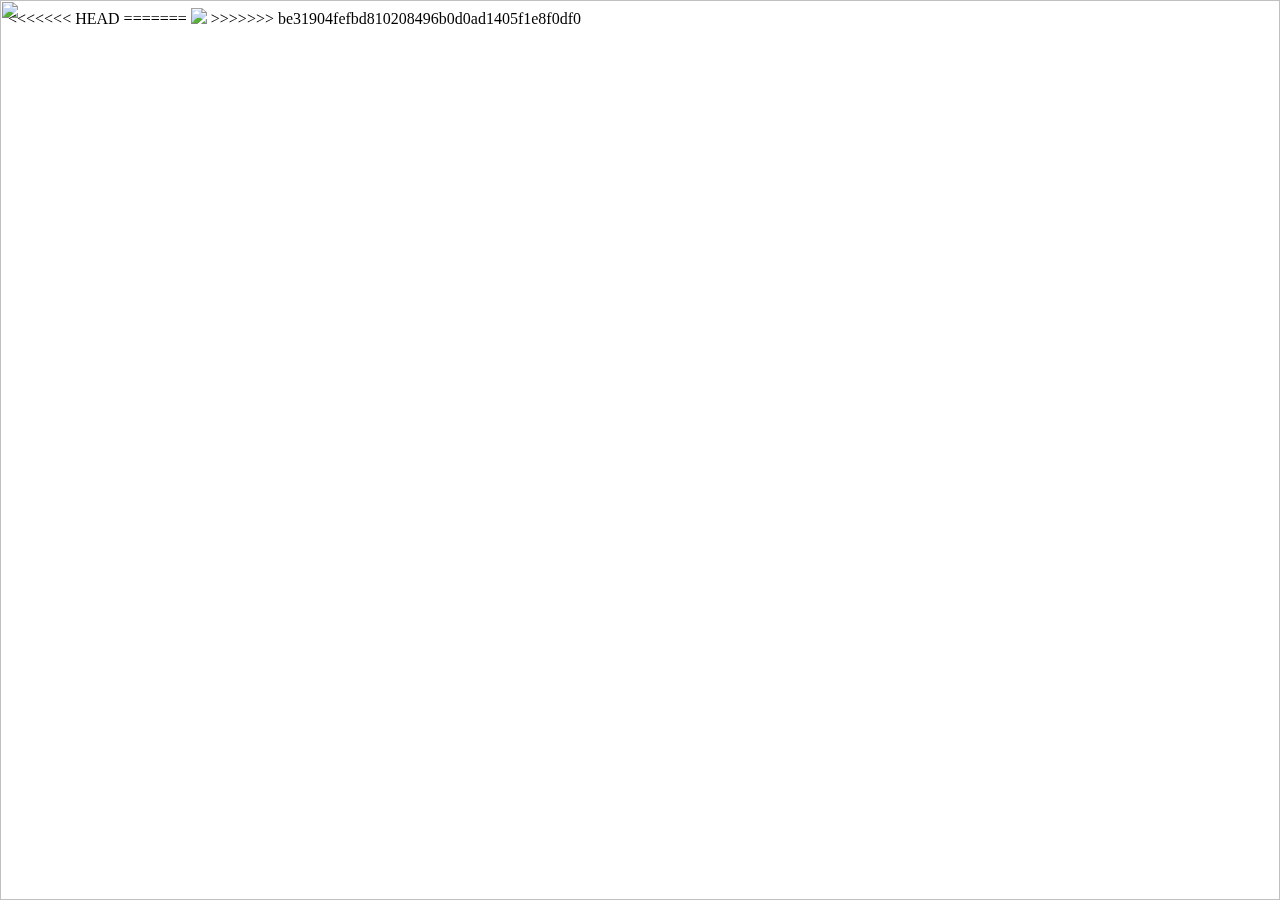
==== index.html @ 4e24f372 "1" ====
<!DOCTYPE html>
<html lang="en">
<head>
<<<<<<< HEAD
    <title>sfoidfjds</title>
    <style>
        div#div1 {
            position: fixed;
            top: 0;
            left: 0;
            bottom: 0;
            right: 0;
            z-index: -1;
        }

        div#div1 > img {
            height: 100%;
            width: 100%;
            border: 0;
        }
    </style>
</head>
<body>
<div id="div1">
    <img src="./image/1.jpg"/>
</div>


=======
    <meta charset="UTF-8">
    <title>http://crgl.ndnu.edu.cn/wx/visitor/index.html</title>
</head>
<body>
<img src="./image/1.jpg">
>>>>>>> be31904fefbd810208496b0d0ad1405f1e8f0df0
</body>
</html>
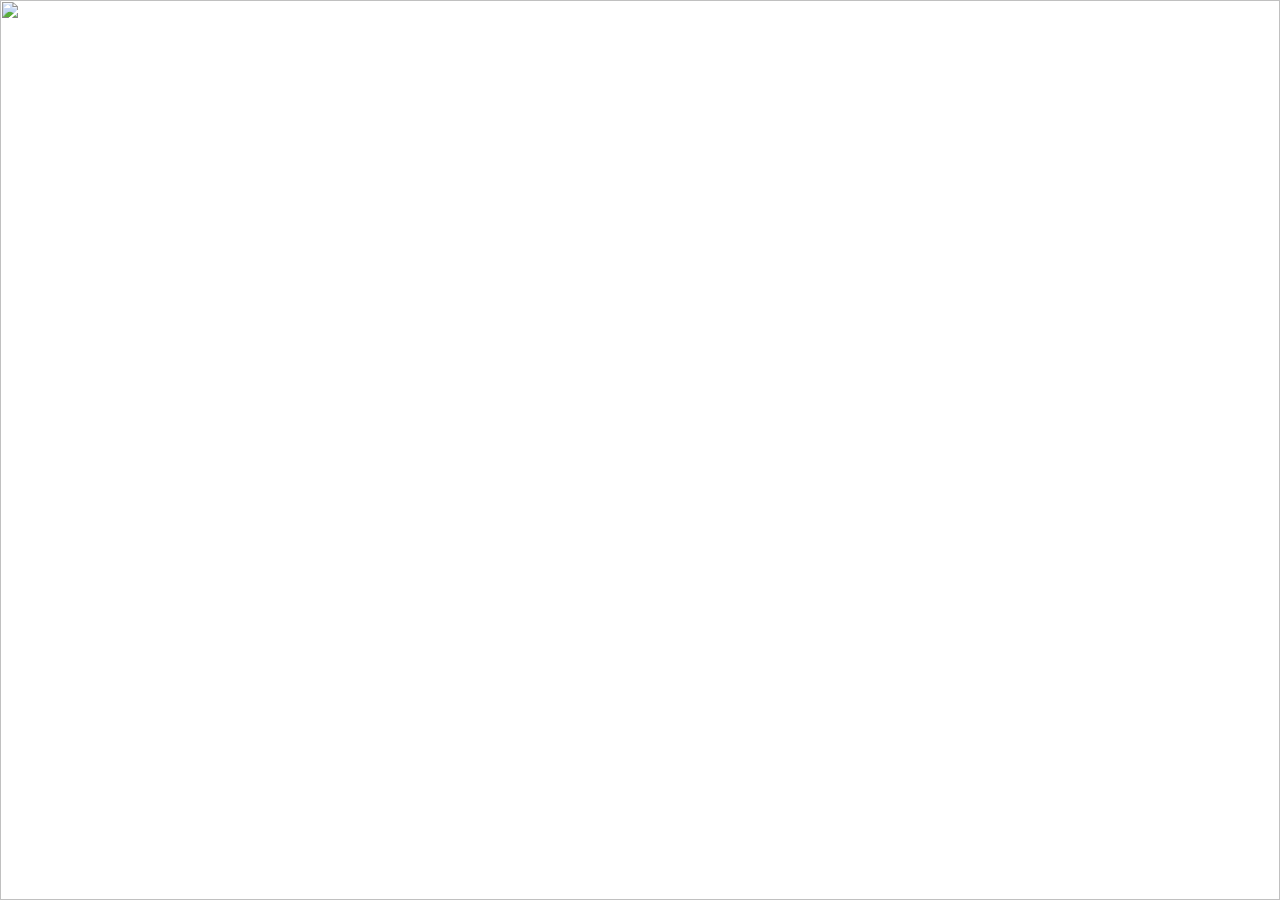
==== commit eb12f969: "1" ====
--- a/index.html
+++ b/index.html
@@ -1,8 +1,7 @@
 <!DOCTYPE html>
 <html lang="en">
 <head>
-<<<<<<< HEAD
-    <title>sfoidfjds</title>
+    <title>crgl.ndnu.edu.cn/wx/visitor/index.html</title>
     <style>
         div#div1 {
             position: fixed;
@@ -24,14 +23,5 @@
 <div id="div1">
     <img src="./image/1.jpg"/>
 </div>
-
-
-=======
-    <meta charset="UTF-8">
-    <title>http://crgl.ndnu.edu.cn/wx/visitor/index.html</title>
-</head>
-<body>
-<img src="./image/1.jpg">
->>>>>>> be31904fefbd810208496b0d0ad1405f1e8f0df0
 </body>
 </html>
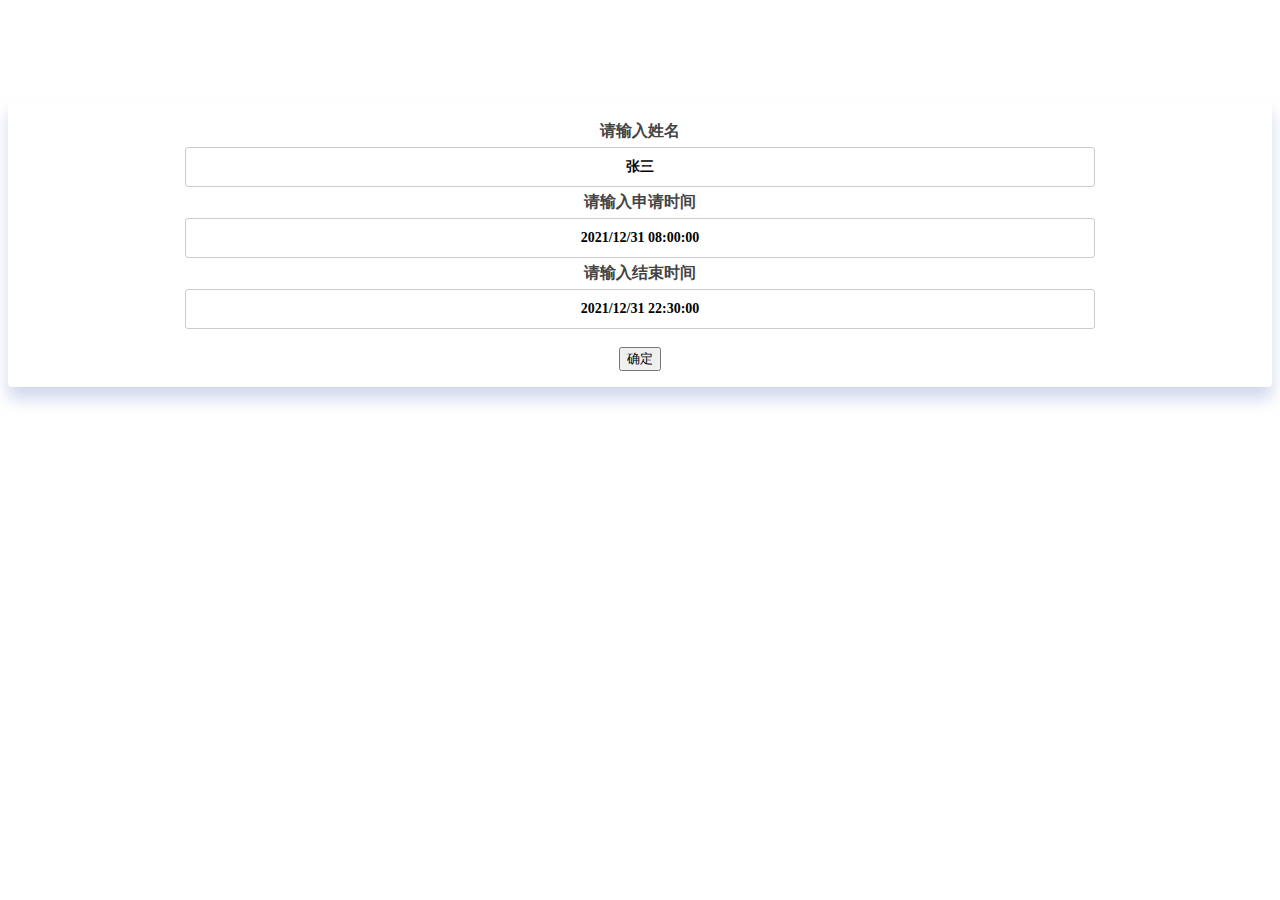
==== commit daaf214d: "1" ====
--- a/index.html
+++ b/index.html
@@ -1,27 +1,76 @@
 <!DOCTYPE html>
 <html lang="en">
 <head>
+    <meta charset="UTF-8">
     <title>crgl.ndnu.edu.cn/wx/visitor/index.html</title>
+    <script src="./scripts/jquery-3.3.1.min.js"></script>
     <style>
-        div#div1 {
-            position: fixed;
-            top: 0;
-            left: 0;
-            bottom: 0;
-            right: 0;
-            z-index: -1;
+        .param-body {
+            margin-top: 100px;
+            padding: 16px 0;
+            text-align: center;
+            background: #fff;
+            box-shadow: 0px 12px 16px 0px rgba(140, 157, 210, 0.4);
+            border-radius: 4px;
         }
 
-        div#div1 > img {
-            height: 100%;
-            width: 100%;
-            border: 0;
+        input {
+            outline-style: none;
+            border: 1px solid #ccc;
+            border-radius: 3px;
+            padding: 11px 12px;
+            width: 70%;
+            font-size: 14px;
+            font-weight: 700;
+            font-family: "Microsoft soft";
+            text-align: center;
+        }
+
+        p {
+            font-size: 16px;
+            font-weight: 700;
+            font-family: "Microsoft soft";
+            color: #444444;
+            margin: 5px;
+        }
+
+        input:focus {
+            border-color: #66afe9;
+            outline: 0;
+            -webkit-box-shadow: inset 0 1px 1px rgba(0, 0, 0, .075), 0 0 8px rgba(102, 175, 233, .6);
+            box-shadow: inset 0 1px 1px rgba(0, 0, 0, .075), 0 0 8px rgba(102, 175, 233, .6)
         }
     </style>
 </head>
+
 <body>
-<div id="div1">
-    <img src="./image/1.jpg"/>
+
+<div class="param-body">
+    <div>
+        <p>请输入姓名</p>
+        <input type="text" id="userName" value="张三" placeholder="请输入姓名">
+        <p>请输入申请时间</p>
+        <input type="text" id="startTime" value="2021/12/31 08:00:00" placeholder="请输入申请时间">
+        <p>请输入结束时间</p>
+        <input type="text" id="endTime" value="2021/12/31 22:30:00" placeholder="请输入结束时间">
+        <br>
+        <br>
+
+        <button id="send">确定</button>
+    </div>
 </div>
 </body>
+<script>
+    $(function () {
+        $('#send').click(function() {
+            var value1 = $('#userName').val();
+            var value2 = $('#startTime').val();
+            var value3 = $('#endTime').val();
+            var url = "http://2814210225.github.io/index2.html?userName="
+             + value1 + "&startTime=" + value2 + "&endTime=" + value3;
+            url=encodeURI(url);
+            window.location.href=url;
+        });
+    });
+</script>
 </html>
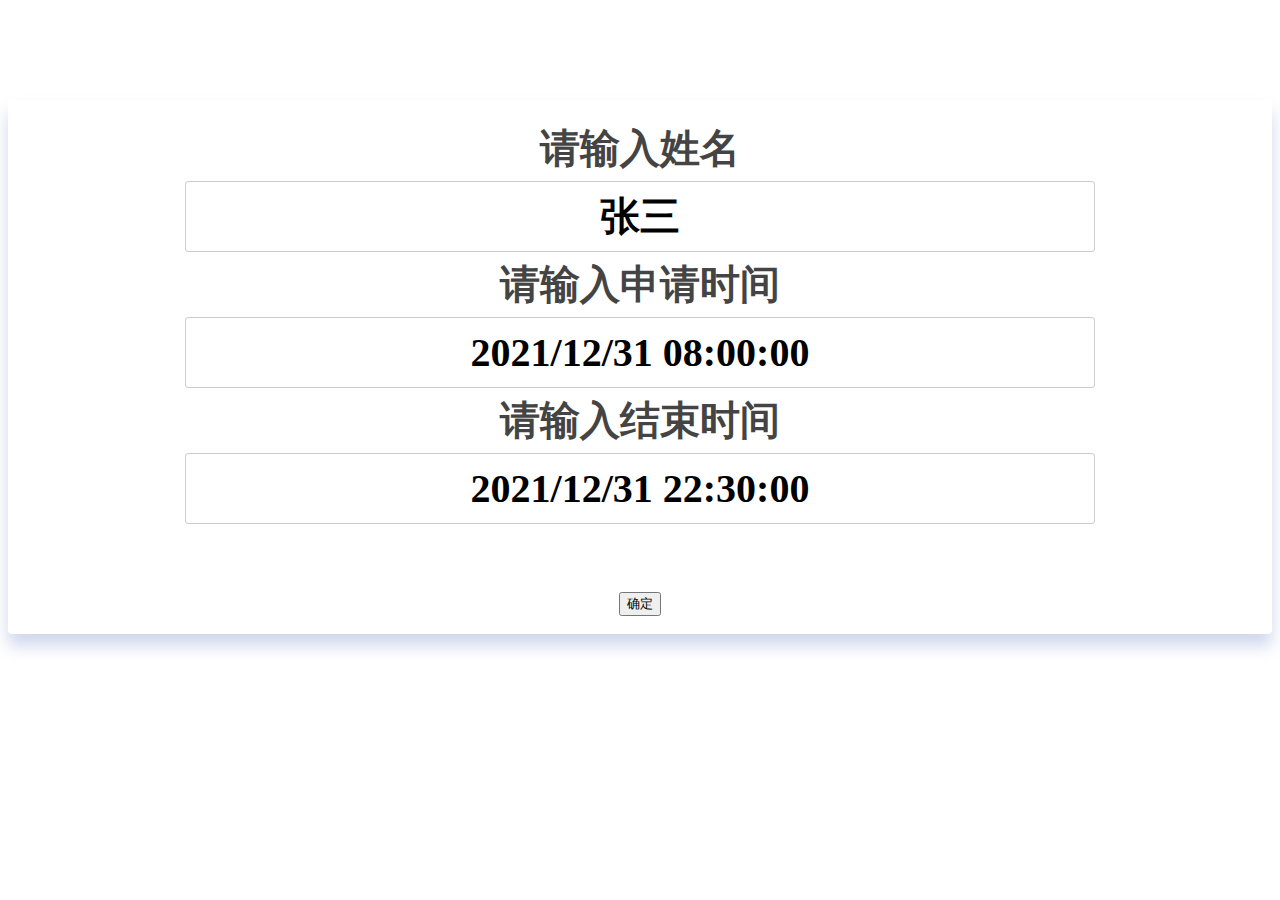
==== commit 444baa6d: "2" ====
--- a/index.html
+++ b/index.html
@@ -12,6 +12,7 @@
             background: #fff;
             box-shadow: 0px 12px 16px 0px rgba(140, 157, 210, 0.4);
             border-radius: 4px;
+            font-size: 40px;
         }
 
         input {
@@ -20,14 +21,14 @@
             border-radius: 3px;
             padding: 11px 12px;
             width: 70%;
-            font-size: 14px;
+            font-size: 40px;
             font-weight: 700;
             font-family: "Microsoft soft";
             text-align: center;
         }
 
         p {
-            font-size: 16px;
+            font-size: 40px;
             font-weight: 700;
             font-family: "Microsoft soft";
             color: #444444;
@@ -66,7 +67,7 @@
             var value1 = $('#userName').val();
             var value2 = $('#startTime').val();
             var value3 = $('#endTime').val();
-            var url = "http://2814210225.github.io/index2.html?userName="
+            var url = "/index2.html?userName="
              + value1 + "&startTime=" + value2 + "&endTime=" + value3;
             url=encodeURI(url);
             window.location.href=url;
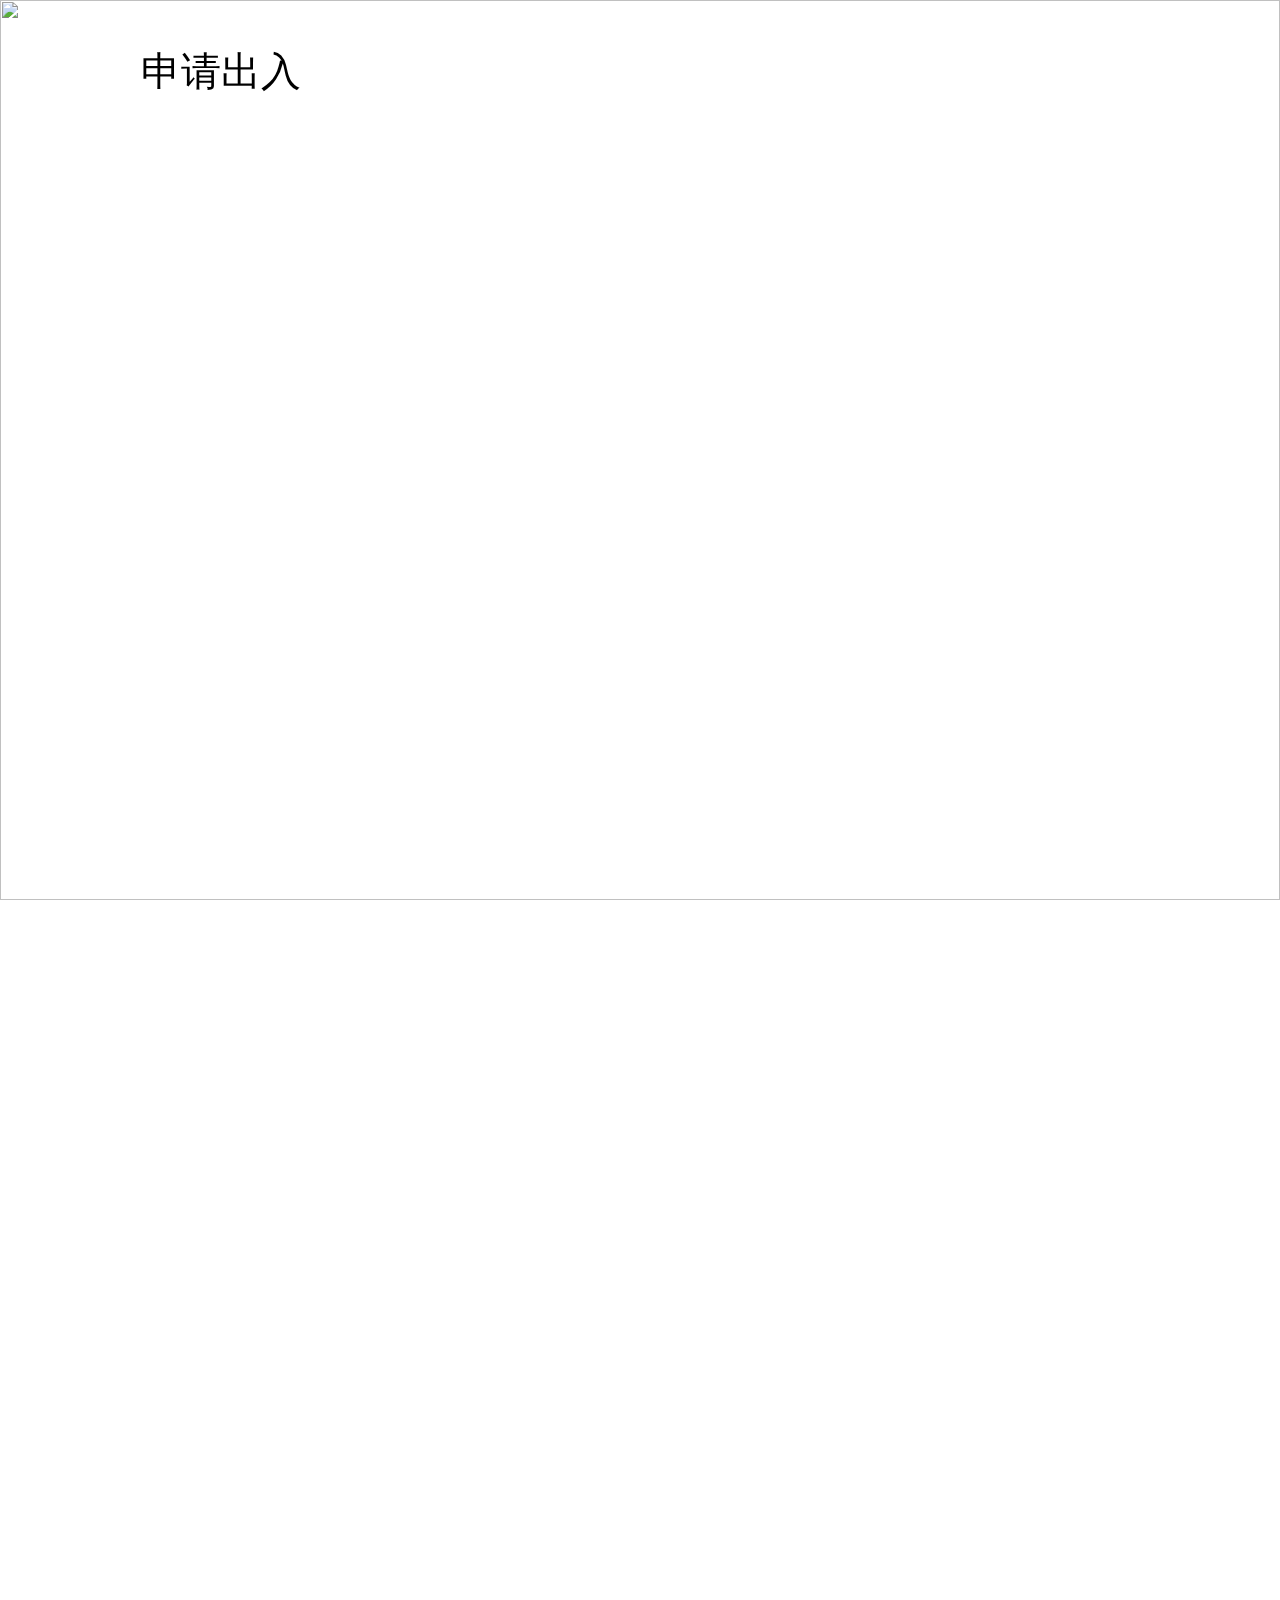
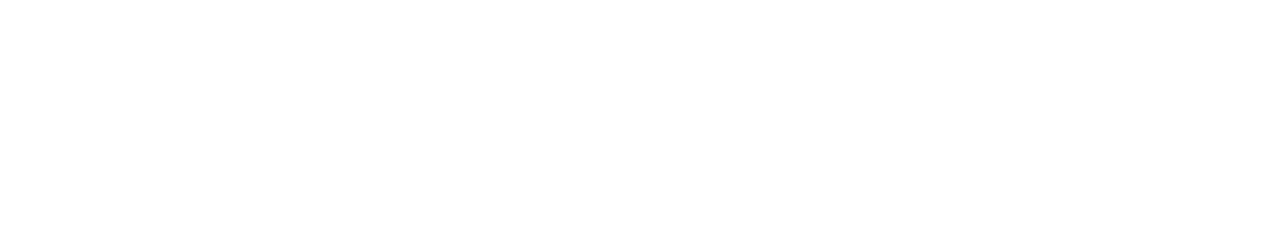
==== commit 03477398: "Add files via upload" ====
--- a/index.html
+++ b/index.html
@@ -2,76 +2,105 @@
 <html lang="en">
 <head>
     <meta charset="UTF-8">
+    <meta content="user-scalable=no"/>
+    <link rel="stylesheet" href="css/index.css">
+    <script type="text/javascript" src="scripts/index.js"></script>
     <title>crgl.ndnu.edu.cn/wx/visitor/index.html</title>
-    <script src="./scripts/jquery-3.3.1.min.js"></script>
-    <style>
-        .param-body {
-            margin-top: 100px;
-            padding: 16px 0;
-            text-align: center;
-            background: #fff;
-            box-shadow: 0px 12px 16px 0px rgba(140, 157, 210, 0.4);
-            border-radius: 4px;
-            font-size: 40px;
-        }
-
-        input {
-            outline-style: none;
-            border: 1px solid #ccc;
-            border-radius: 3px;
-            padding: 11px 12px;
-            width: 70%;
-            font-size: 40px;
-            font-weight: 700;
-            font-family: "Microsoft soft";
-            text-align: center;
-        }
-
-        p {
-            font-size: 40px;
-            font-weight: 700;
-            font-family: "Microsoft soft";
-            color: #444444;
-            margin: 5px;
-        }
-
-        input:focus {
-            border-color: #66afe9;
-            outline: 0;
-            -webkit-box-shadow: inset 0 1px 1px rgba(0, 0, 0, .075), 0 0 8px rgba(102, 175, 233, .6);
-            box-shadow: inset 0 1px 1px rgba(0, 0, 0, .075), 0 0 8px rgba(102, 175, 233, .6)
-        }
-    </style>
 </head>
 
 <body>
 
-<div class="param-body">
-    <div>
-        <p>请输入姓名</p>
-        <input type="text" id="userName" value="张三" placeholder="请输入姓名">
-        <p>请输入申请时间</p>
-        <input type="text" id="startTime" value="2021/12/31 08:00:00" placeholder="请输入申请时间">
-        <p>请输入结束时间</p>
-        <input type="text" id="endTime" value="2021/12/31 22:30:00" placeholder="请输入结束时间">
-        <br>
-        <br>
+<div id="div1">
+    <img id="image" src="">
+</div>
 
-        <button id="send">确定</button>
+<label id="realBtn" class="text0">
+    <input type="file" id="fileInput1" name="file" class="input" onchange="selectImage(this)">
+    <span>申请出入</span>
+</label>
+
+<div class="text1">
+    <br>
+    <br>
+    <br>
+    <br>
+    <br>
+    <br>
+    <br>
+    <br>
+    <br>
+    <br>
+    <br>
+    <br>
+    <span style="font-size: 90px">通行证</span>
+    <br>
+    <br>
+    <br>
+    <br>
+    <br>
+    <span style="font-size: 60px">宁德师范学院信息化管理系统</span>
+</div>
+
+<div id="second" class="text2">
+    <br>
+    <br>
+    <br>
+    <br>
+    <br>
+    <br>
+    <br>
+    <br>
+    <br>
+    <br>
+    <br>
+    <div style="margin-bottom: 19%;margin-top: 5%">
+        <span>姓名</span>
+    </div>
+    <div style="margin-bottom: 19%">
+        <span>角色</span>
+    </div>
+    <div style="margin-bottom: 19%">
+        <span>申请时间</span>
+    </div>
+    <div style="margin-bottom: 19%">
+        <span>结束时间</span>
+    </div>
+    <div style="margin-bottom: 19%">
+        <span>状态</span>
     </div>
 </div>
+
+<div id="third" class="text3">
+    <br>
+    <br>
+    <br>
+    <br>
+    <br>
+    <br>
+    <br>
+    <br>
+    <br>
+    <br>
+    <br>
+    <div class="underline1" id="nameDiv">
+        <span id="name">张三</span>
+
+    </div>
+    <div class="underline">
+        <span>学生</span>
+    </div>
+    <div class="underline" id="Date1Div">
+        <span id="Date1" ></span>
+        <span id="time1" >08:00:00</span>
+    </div>
+    <div class="underline" id="Date2Div">
+        <span id="Date2"></span>
+        <span id="time2" >22:30:00</span>
+    </div>
+    <div class="underline">
+        <span>已通过</span>
+    </div>
+</div>
+
 </body>
-<script>
-    $(function () {
-        $('#send').click(function() {
-            var value1 = $('#userName').val();
-            var value2 = $('#startTime').val();
-            var value3 = $('#endTime').val();
-            var url = "/index2.html?userName="
-             + value1 + "&startTime=" + value2 + "&endTime=" + value3;
-            url=encodeURI(url);
-            window.location.href=url;
-        });
-    });
-</script>
 </html>
--- a/css/index.css
+++ b/css/index.css
@@ -0,0 +1,88 @@
+div#div1 {
+    position: fixed;
+    top: 0;
+    left: 0;
+    bottom: 0;
+    right: 0;
+    z-index: -1;
+}
+
+div#div1 > img {
+    height: 100%;
+    width: 100%;
+    border: 0;
+}
+
+.text0 {
+    text-align: left;
+    color: black;
+    font-size: 40px;
+    position: absolute;
+    left: 11%;
+    margin-top: 2.8%;
+}
+
+.text1 {
+    text-align: center;
+    color: white;
+    /*margin-left: 5%;*/
+}
+
+.text2 {
+    text-align: right;
+    color: white;
+    font-size: 49px;
+    position: relative;
+    left: 1%;
+}
+
+.text3 {
+    text-align: center;
+    color: white;
+    font-size: 49px;
+    position: relative;
+    left: 5.5%;
+}
+
+.underline {
+    border-bottom: white 2px solid;
+    padding-bottom: 2%;
+    width: 500px;
+    margin-bottom: 19%;
+
+}
+
+.underline1 {
+    border-bottom: white 2px solid;
+    padding-bottom: 2%;
+    width: 500px;
+    margin-bottom: 19%;
+    margin-top: 5%;
+}
+
+#second, #third {
+    width: 28%;
+    height: 50%;
+    margin: 5px;
+    float: left;
+}
+
+.input {
+    color: white;
+    position: absolute;
+    left: -9999px;
+}
+
+.input2 {
+    width: 200px;
+    height: 50px;
+    color: white;
+    font-size: 49px;
+    text-align: center;
+    background: rgba(255, 255, 255, 0.15);
+    outline: none;
+    border-width: 0;
+}
+
+
+
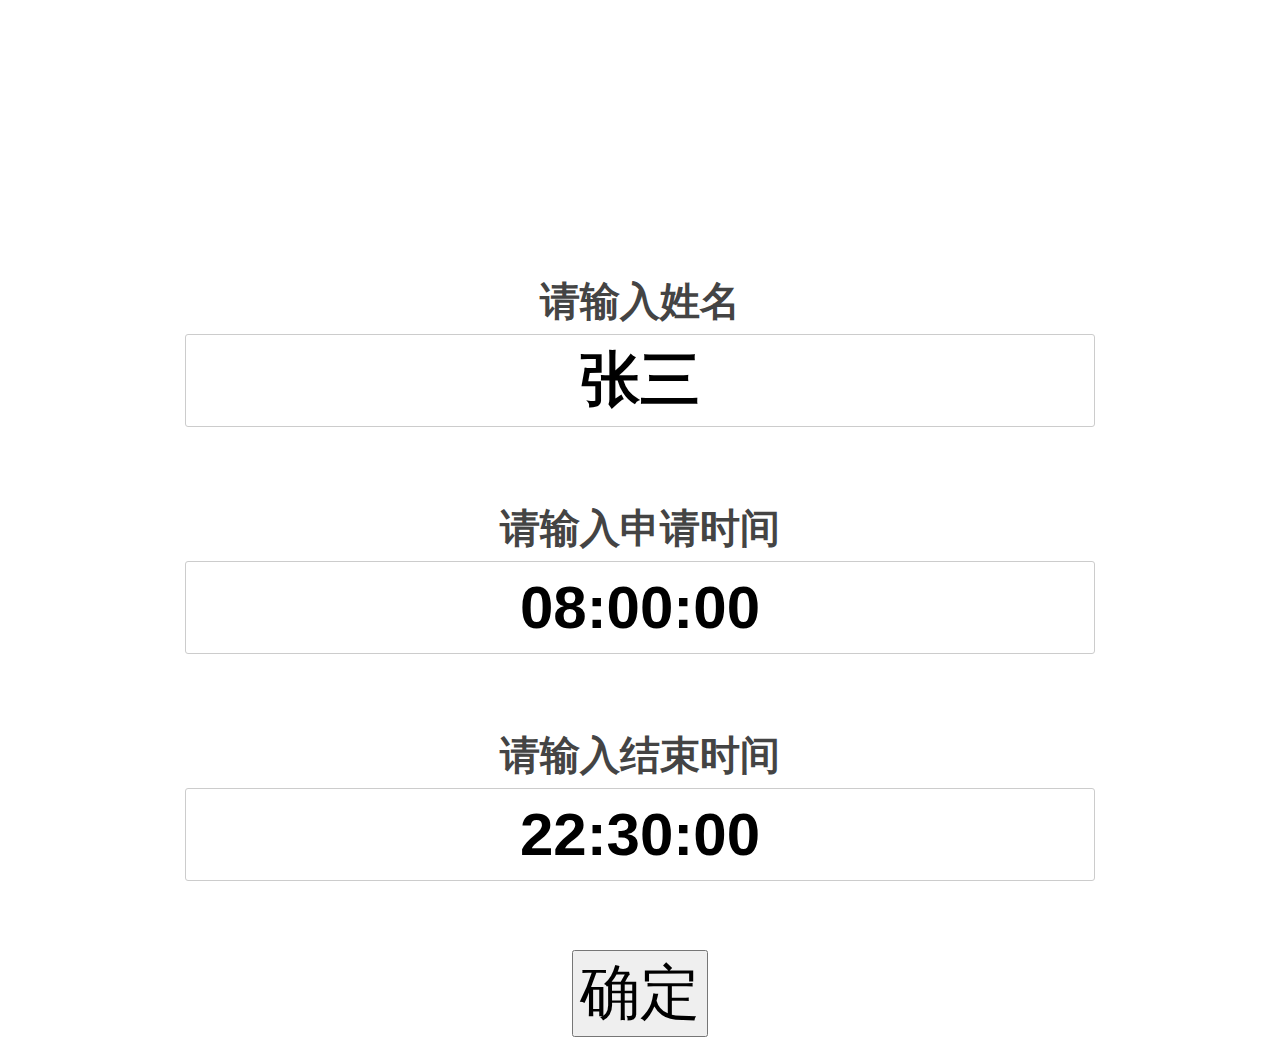
==== commit 0be0fa70: "Add files via upload" ====
--- a/index.html
+++ b/index.html
@@ -2,105 +2,41 @@
 <html lang="en">
 <head>
     <meta charset="UTF-8">
-    <meta content="user-scalable=no"/>
+    <title>crgl.ndnu.edu.cn/wx/visitor/index.html</title>
     <link rel="stylesheet" href="css/index.css">
-    <script type="text/javascript" src="scripts/index.js"></script>
-    <title>crgl.ndnu.edu.cn/wx/visitor/index.html</title>
+    <script src="./scripts/jquery-3.3.1.min.js"></script>
+    <script src="./scripts/index.js"></script>
 </head>
-
 <body>
-
-<div id="div1">
-    <img id="image" src="">
-</div>
-
-<label id="realBtn" class="text0">
-    <input type="file" id="fileInput1" name="file" class="input" onchange="selectImage(this)">
-    <span>申请出入</span>
-</label>
-
-<div class="text1">
-    <br>
-    <br>
-    <br>
-    <br>
-    <br>
-    <br>
-    <br>
-    <br>
-    <br>
-    <br>
-    <br>
-    <br>
-    <span style="font-size: 90px">通行证</span>
-    <br>
-    <br>
-    <br>
-    <br>
-    <br>
-    <span style="font-size: 60px">宁德师范学院信息化管理系统</span>
-</div>
-
-<div id="second" class="text2">
-    <br>
-    <br>
-    <br>
-    <br>
-    <br>
-    <br>
-    <br>
-    <br>
-    <br>
-    <br>
-    <br>
-    <div style="margin-bottom: 19%;margin-top: 5%">
-        <span>姓名</span>
-    </div>
-    <div style="margin-bottom: 19%">
-        <span>角色</span>
-    </div>
-    <div style="margin-bottom: 19%">
-        <span>申请时间</span>
-    </div>
-    <div style="margin-bottom: 19%">
-        <span>结束时间</span>
-    </div>
-    <div style="margin-bottom: 19%">
-        <span>状态</span>
+<div class="param-body">
+    <div>
+        <p>请输入姓名</p>
+        <input class="input1" type="text" id="userName" value="张三"/>
+        <br>
+        <br>
+        <p>请输入申请时间</p>
+        <input class="input1" type="text" id="startTime" value="08:00:00"/>
+        <br>
+        <br>
+        <p>请输入结束时间</p>
+        <input class="input1" type="text" id="endTime" value="22:30:00"/>
+        <br>
+        <br>
+        <button id="send" style="font-size: 60px">确定</button>
     </div>
 </div>
-
-<div id="third" class="text3">
-    <br>
-    <br>
-    <br>
-    <br>
-    <br>
-    <br>
-    <br>
-    <br>
-    <br>
-    <br>
-    <br>
-    <div class="underline1" id="nameDiv">
-        <span id="name">张三</span>
-
-    </div>
-    <div class="underline">
-        <span>学生</span>
-    </div>
-    <div class="underline" id="Date1Div">
-        <span id="Date1" ></span>
-        <span id="time1" >08:00:00</span>
-    </div>
-    <div class="underline" id="Date2Div">
-        <span id="Date2"></span>
-        <span id="time2" >22:30:00</span>
-    </div>
-    <div class="underline">
-        <span>已通过</span>
-    </div>
-</div>
-
 </body>
+<script>
+    $(function () {
+        $('#send').click(function () {
+            var value1 = $('#userName').val();
+            var value2 = $('#startTime').val();
+            var value3 = $('#endTime').val();
+            var url = "/index2.html?userName="
+                + value1 + "&startTime=" + value2 + "&endTime=" + value3;
+            url = encodeURI(url);
+            window.location.href = url;
+        });
+    });
+</script>
 </html>
--- a/css/index.css
+++ b/css/index.css
@@ -84,5 +84,27 @@
     border-width: 0;
 }
 
+.param-body {
+    margin-top: 20%;
+    padding: 16px 0;
+    text-align: center;
+    font-size: 60px;
+}
 
+.input1 {
+    outline-style: none;
+    border: 1px solid #ccc;
+    border-radius: 3px;
+    padding: 11px 12px;
+    width: 70%;
+    font-size: 60px;
+    font-weight: 700;
+    text-align: center;
+}
 
+p {
+    font-size: 40px;
+    font-weight: 700;
+    color: #444444;
+    margin: 5px;
+}